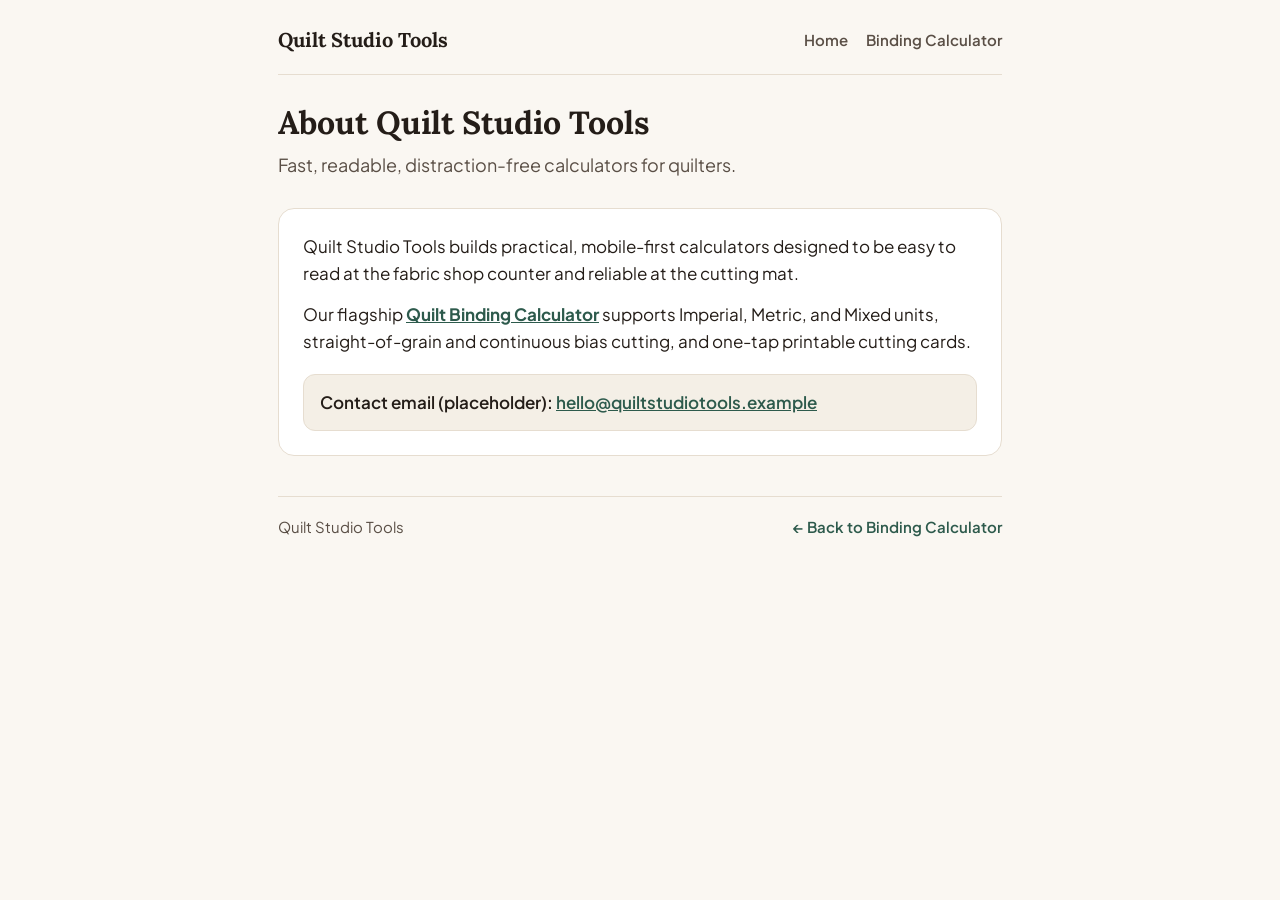
==== about/index.html @ 8af9d9d3 "Initial build: Quilt Binding Calculator static site" ====
<!DOCTYPE html>
<html lang="en">
<head>
  <meta charset="UTF-8" />
  <meta name="viewport" content="width=device-width, initial-scale=1.0" />
  <title>About — Quilt Studio Tools</title>
  <meta name="description" content="About Quilt Studio Tools and how to get in touch." />
  <link rel="preconnect" href="https://fonts.googleapis.com" />
  <link rel="preconnect" href="https://fonts.gstatic.com" crossorigin />
  <link href="https://fonts.googleapis.com/css2?family=Lora:wght@600;700&family=Plus+Jakarta+Sans:wght@400;500;600;700&display=swap" rel="stylesheet" />
  <link rel="stylesheet" href="../shared/site.css" />
  <script defer src="../config/analytics.js"></script>
</head>
<body>
  <div class="wrap">
    <nav class="top-nav" aria-label="Primary navigation">
      <a class="brand" href="../">Quilt Studio Tools</a>
      <div class="nav-links">
        <a href="../">Home</a>
        <a href="../quilt-binding-calculator/">Binding Calculator</a>
      </div>
    </nav>

    <header class="hero">
      <h1>About Quilt Studio Tools</h1>
      <p>Fast, readable, distraction-free calculators for quilters.</p>
    </header>

    <main class="card">
      <p>Quilt Studio Tools builds practical, mobile-first calculators designed to be easy to read at the fabric shop counter and reliable at the cutting mat.</p>
      <p>Our flagship <a href="../quilt-binding-calculator/" style="color: var(--accent-green); font-weight: 700;">Quilt Binding Calculator</a> supports Imperial, Metric, and Mixed units, straight-of-grain and continuous bias cutting, and one-tap printable cutting cards.</p>

      <div class="email-box">
        Contact email (placeholder): <a href="mailto:hello@quiltstudiotools.example">hello@quiltstudiotools.example</a>
      </div>
    </main>

    <footer class="site-footer">
      <span>Quilt Studio Tools</span>
      <a href="../quilt-binding-calculator/">← Back to Binding Calculator</a>
    </footer>
  </div>
</body>
</html>
---- shared/site.css ----
:root {
  --bg-page: #FAF7F2;
  --bg-card: #FFFFFF;
  --bg-subtle: #F4EFE6;
  --border-card: #E6DDD0;
  --text-primary: #241D18;
  --text-secondary: #5A4F46;
  --accent-green: #2D5A4C;
  --accent-green-hover: #23473C;
  --accent-terracotta: #B8502C;
  --font-serif: "Lora", Georgia, "Times New Roman", serif;
  --font-sans: "Plus Jakarta Sans", -apple-system, BlinkMacSystemFont, "Segoe UI", Roboto, sans-serif;
}

*,
*::before,
*::after {
  box-sizing: border-box;
}

body {
  margin: 0;
  background-color: var(--bg-page);
  color: var(--text-primary);
  font-family: var(--font-sans);
  font-size: 17px;
  line-height: 1.6;
  -webkit-font-smoothing: antialiased;
}

h1, h2 {
  font-family: var(--font-serif);
  margin: 0;
  line-height: 1.25;
}

p {
  margin: 0;
}

.wrap {
  max-width: 760px;
  margin: 0 auto;
  padding: 24px 18px 64px;
}

.top-nav {
  display: flex;
  align-items: center;
  justify-content: space-between;
  gap: 16px;
  padding-bottom: 18px;
  margin-bottom: 28px;
  border-bottom: 1px solid var(--border-card);
}

.brand {
  font-family: var(--font-serif);
  font-size: 20px;
  font-weight: 700;
  color: var(--text-primary);
  text-decoration: none;
}

.nav-links {
  display: flex;
  gap: 18px;
  font-size: 15px;
  font-weight: 600;
}

.nav-links a {
  color: var(--text-secondary);
  text-decoration: none;
}

.nav-links a:hover {
  color: var(--accent-green);
  text-decoration: underline;
}

.hero {
  margin-bottom: 28px;
}

.hero h1 {
  font-size: 32px;
  margin-bottom: 8px;
}

.hero p {
  color: var(--text-secondary);
  font-size: 18px;
}

.tool-card {
  display: block;
  background: var(--bg-card);
  border: 1.5px solid var(--border-card);
  border-radius: 16px;
  padding: 24px;
  text-decoration: none;
  color: inherit;
  transition: border-color 0.15s ease, transform 0.15s ease;
}

.tool-card:hover {
  border-color: var(--accent-green);
  transform: translateY(-1px);
}

.tool-tag {
  display: inline-block;
  font-size: 13px;
  font-weight: 700;
  text-transform: uppercase;
  letter-spacing: 0.05em;
  color: var(--accent-terracotta);
  margin-bottom: 8px;
}

.tool-card h2 {
  font-size: 24px;
  margin-bottom: 8px;
}

.tool-card p {
  color: var(--text-secondary);
  margin-bottom: 16px;
}

.tool-cta {
  display: inline-flex;
  align-items: center;
  min-height: 48px;
  padding: 10px 18px;
  border-radius: 12px;
  background: var(--accent-green);
  color: #FFFFFF;
  font-weight: 700;
  font-size: 16px;
}

.card {
  background: var(--bg-card);
  border: 1px solid var(--border-card);
  border-radius: 16px;
  padding: 24px;
}

.card p + p {
  margin-top: 14px;
}

.email-box {
  margin-top: 18px;
  padding: 14px 16px;
  background: var(--bg-subtle);
  border: 1px solid var(--border-card);
  border-radius: 12px;
  font-weight: 600;
}

.email-box a {
  color: var(--accent-green);
}

.site-footer {
  margin-top: 40px;
  padding-top: 18px;
  border-top: 1px solid var(--border-card);
  display: flex;
  justify-content: space-between;
  flex-wrap: wrap;
  gap: 12px;
  font-size: 15px;
  color: var(--text-secondary);
}

.site-footer a {
  color: var(--accent-green);
  text-decoration: none;
  font-weight: 600;
}
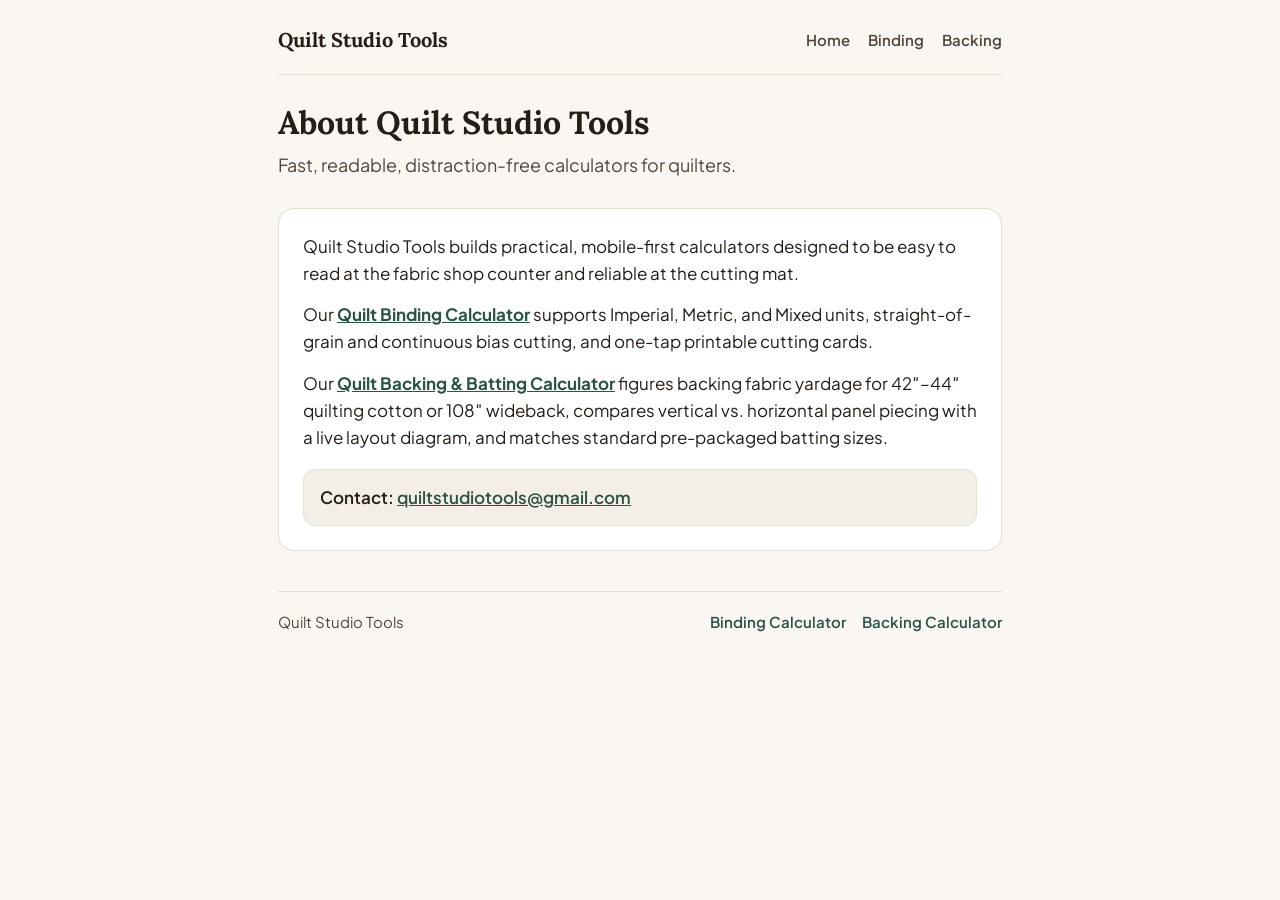
==== commit 19ddf189: "v1.3 evaluation fixes: +2" backing allowance, single-panel SVG/copy, presets, WOF drawer, OG tags, U" ====
--- a/about/index.html
+++ b/about/index.html
@@ -5,6 +5,12 @@
   <meta name="viewport" content="width=device-width, initial-scale=1.0" />
   <title>About — Quilt Studio Tools</title>
   <meta name="description" content="About Quilt Studio Tools and how to get in touch." />
+  <meta property="og:title" content="About — Quilt Studio Tools" />
+  <meta property="og:description" content="About Quilt Studio Tools and how to get in touch." />
+  <meta property="og:type" content="website" />
+  <meta property="og:url" content="https://tools.3145201.xyz/about/" />
+  <meta property="og:image" content="https://tools.3145201.xyz/og-cover.png" />
+  <meta name="twitter:card" content="summary_large_image" />
   <link rel="preconnect" href="https://fonts.googleapis.com" />
   <link rel="preconnect" href="https://fonts.gstatic.com" crossorigin />
   <link href="https://fonts.googleapis.com/css2?family=Lora:wght@600;700&family=Plus+Jakarta+Sans:wght@400;500;600;700&display=swap" rel="stylesheet" />
@@ -17,7 +23,8 @@
       <a class="brand" href="../">Quilt Studio Tools</a>
       <div class="nav-links">
         <a href="../">Home</a>
-        <a href="../quilt-binding-calculator/">Binding Calculator</a>
+        <a href="../quilt-binding-calculator/">Binding</a>
+        <a href="../quilt-backing-calculator/">Backing</a>
       </div>
     </nav>
 
@@ -28,16 +35,20 @@
 
     <main class="card">
       <p>Quilt Studio Tools builds practical, mobile-first calculators designed to be easy to read at the fabric shop counter and reliable at the cutting mat.</p>
-      <p>Our flagship <a href="../quilt-binding-calculator/" style="color: var(--accent-green); font-weight: 700;">Quilt Binding Calculator</a> supports Imperial, Metric, and Mixed units, straight-of-grain and continuous bias cutting, and one-tap printable cutting cards.</p>
+      <p>Our <a href="../quilt-binding-calculator/" style="color: var(--accent-green); font-weight: 700;">Quilt Binding Calculator</a> supports Imperial, Metric, and Mixed units, straight-of-grain and continuous bias cutting, and one-tap printable cutting cards.</p>
+      <p>Our <a href="../quilt-backing-calculator/" style="color: var(--accent-green); font-weight: 700;">Quilt Backing &amp; Batting Calculator</a> figures backing fabric yardage for 42″–44″ quilting cotton or 108″ wideback, compares vertical vs. horizontal panel piecing with a live layout diagram, and matches standard pre-packaged batting sizes.</p>
 
       <div class="email-box">
-        Contact email (placeholder): <a href="mailto:hello@quiltstudiotools.example">hello@quiltstudiotools.example</a>
+        Contact: <a href="mailto:quiltstudiotools@gmail.com">quiltstudiotools@gmail.com</a>
       </div>
     </main>
 
     <footer class="site-footer">
       <span>Quilt Studio Tools</span>
-      <a href="../quilt-binding-calculator/">← Back to Binding Calculator</a>
+      <div style="display: flex; gap: 16px;">
+        <a href="../quilt-binding-calculator/">Binding Calculator</a>
+        <a href="../quilt-backing-calculator/">Backing Calculator</a>
+      </div>
     </footer>
   </div>
 </body>
--- a/shared/site.css
+++ b/shared/site.css
@@ -4,10 +4,10 @@
   --bg-subtle: #F4EFE6;
   --border-card: #E6DDD0;
   --text-primary: #241D18;
-  --text-secondary: #5A4F46;
-  --accent-green: #2D5A4C;
-  --accent-green-hover: #23473C;
-  --accent-terracotta: #B8502C;
+  --text-secondary: #52473E;
+  --accent-green: #2B5447;
+  --accent-green-hover: #214238;
+  --accent-terracotta: #B54A28;
   --font-serif: "Lora", Georgia, "Times New Roman", serif;
   --font-sans: "Plus Jakarta Sans", -apple-system, BlinkMacSystemFont, "Segoe UI", Roboto, sans-serif;
 }
@@ -182,3 +182,31 @@
   text-decoration: none;
   font-weight: 600;
 }
+
+@media (max-width: 480px) {
+  .wrap {
+    padding: 18px 14px 56px;
+  }
+
+  .top-nav {
+    gap: 8px;
+    flex-wrap: nowrap;
+  }
+
+  .brand {
+    font-size: 16px;
+    white-space: nowrap;
+    flex-shrink: 0;
+  }
+
+  .nav-links {
+    gap: 12px;
+    font-size: 13.5px;
+    white-space: nowrap;
+    flex-shrink: 0;
+  }
+
+  .nav-hide-sm {
+    display: none;
+  }
+}
